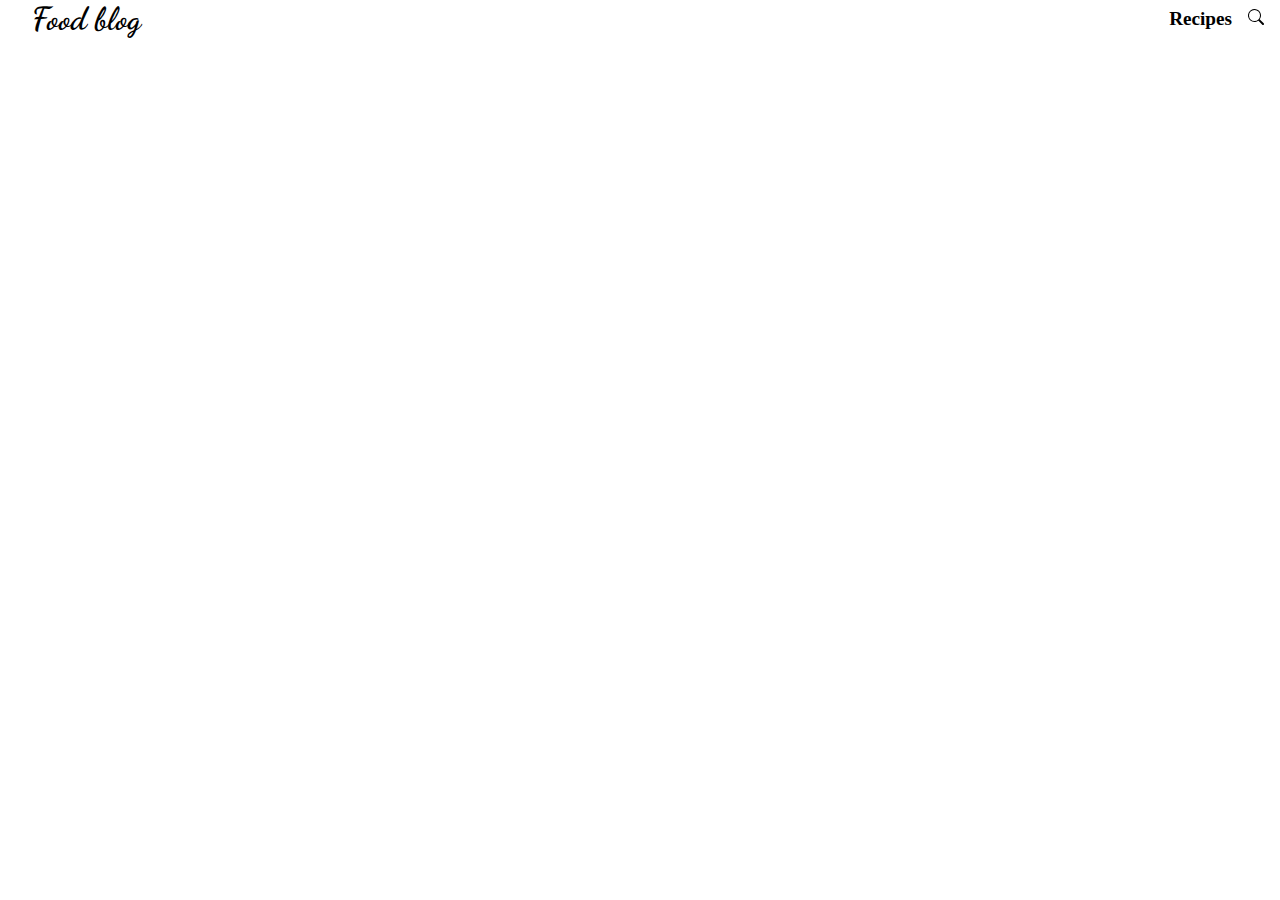
==== index.html @ d6b2c7b5 "Firstcommit" ====
<!DOCTYPE html>
<html lang="en">
  <head>
    <meta charset="UTF-8" />
    <meta http-equiv="X-UA-Compatible" content="IE=edge" />
    <meta name="viewport" content="width=device-width, initial-scale=1.0" />
    <title>Food blog</title>
    <link
      href="https://fonts.googleapis.com/css2?family=Dancing+Script&display=swap"
      rel="stylesheet"
    />
    <link rel="stylesheet" href="style.css" />
  </head>
  <body>
    <header class="baner">
      <div class="lefttop">
        <p>Food blog</p>
      </div>
      <div class="righttop">
        <div>
          <p id="recipes">Recipes</p>
        </div>
        <div>
          <svg
            xmlns="http://www.w3.org/2000/svg"
            width="16"
            height="16"
            fill="currentColor"
            class="bi bi-search"
            viewBox="0 0 16 16"
          >
            <path
              d="M11.742 10.344a6.5 6.5 0 1 0-1.397 1.398h-.001c.03.04.062.078.098.115l3.85 3.85a1 1 0 0 0 1.415-1.414l-3.85-3.85a1.007 1.007 0 0 0-.115-.1zM12 6.5a5.5 5.5 0 1 1-11 0 5.5 5.5 0 0 1 11 0z"
            />
          </svg>
        </div>
      </div>
    </header>
  </body>
</html>
---- style.css ----
* {
  margin: 0;
}

.baner {
  display: flex;
  justify-content: space-between;
  align-items: center;
  margin-top: 0px;
}
.baner .lefttop {
  font-family: "Dancing Script", cursive;
  font-weight: bold;
  font-size: 2rem;
  padding-left: 2rem;
}
.baner .righttop {
  display: flex;
  justify-content: space-between;
  font-size: 1.2rem;
  padding-right: 1rem;
  font-weight: bold;
}
.baner .righttop #recipes {
  padding-right: 1rem;
}/*# sourceMappingURL=style.css.map */
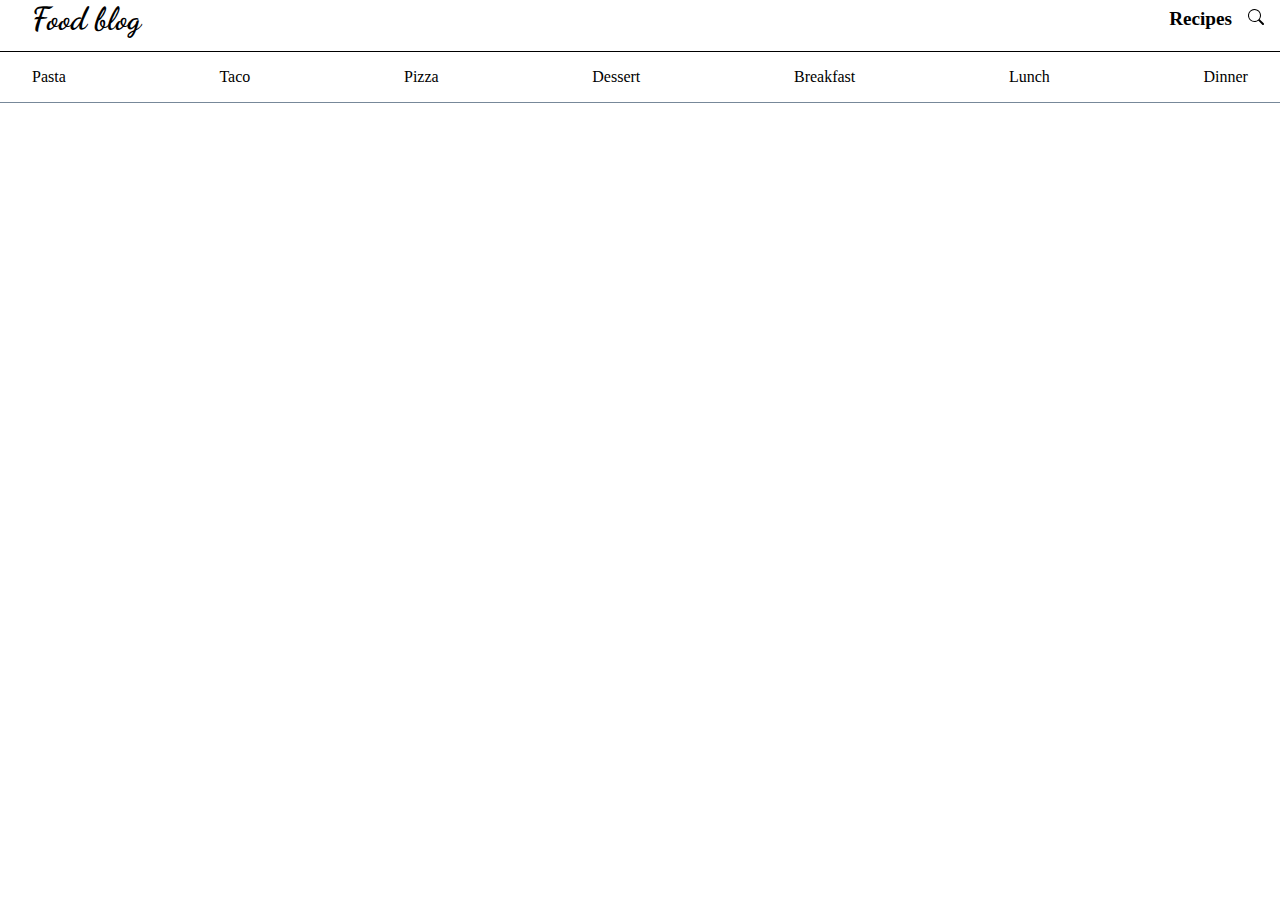
==== commit 93555002: "SecondComm" ====
--- a/index.html
+++ b/index.html
@@ -36,5 +36,24 @@
         </div>
       </div>
     </header>
+
+    <div class="nav">
+        <a href="">Pasta</a>
+        <a href="">Taco</a>
+        <a href="">Pizza</a>
+        <a href="">Dessert</a>
+        <a href="">Breakfast</a>
+        <a href="">Lunch</a>
+        <a href="">Dinner</a>
+
+    </div>
+
+
+
+
+
+
+
+
   </body>
 </html>
--- a/style.css
+++ b/style.css
@@ -23,4 +23,20 @@
 }
 .baner .righttop #recipes {
   padding-right: 1rem;
+}
+
+.nav {
+  display: flex;
+  justify-content: space-between;
+  align-items: center;
+  border-top: 1px solid black;
+  border-bottom: 1px solid lightslategray;
+  padding: 1rem;
+  padding-left: 2rem;
+  padding-right: 2rem;
+  margin-top: 0.8rem;
+}
+.nav a {
+  text-decoration: none;
+  color: black;
 }/*# sourceMappingURL=style.css.map */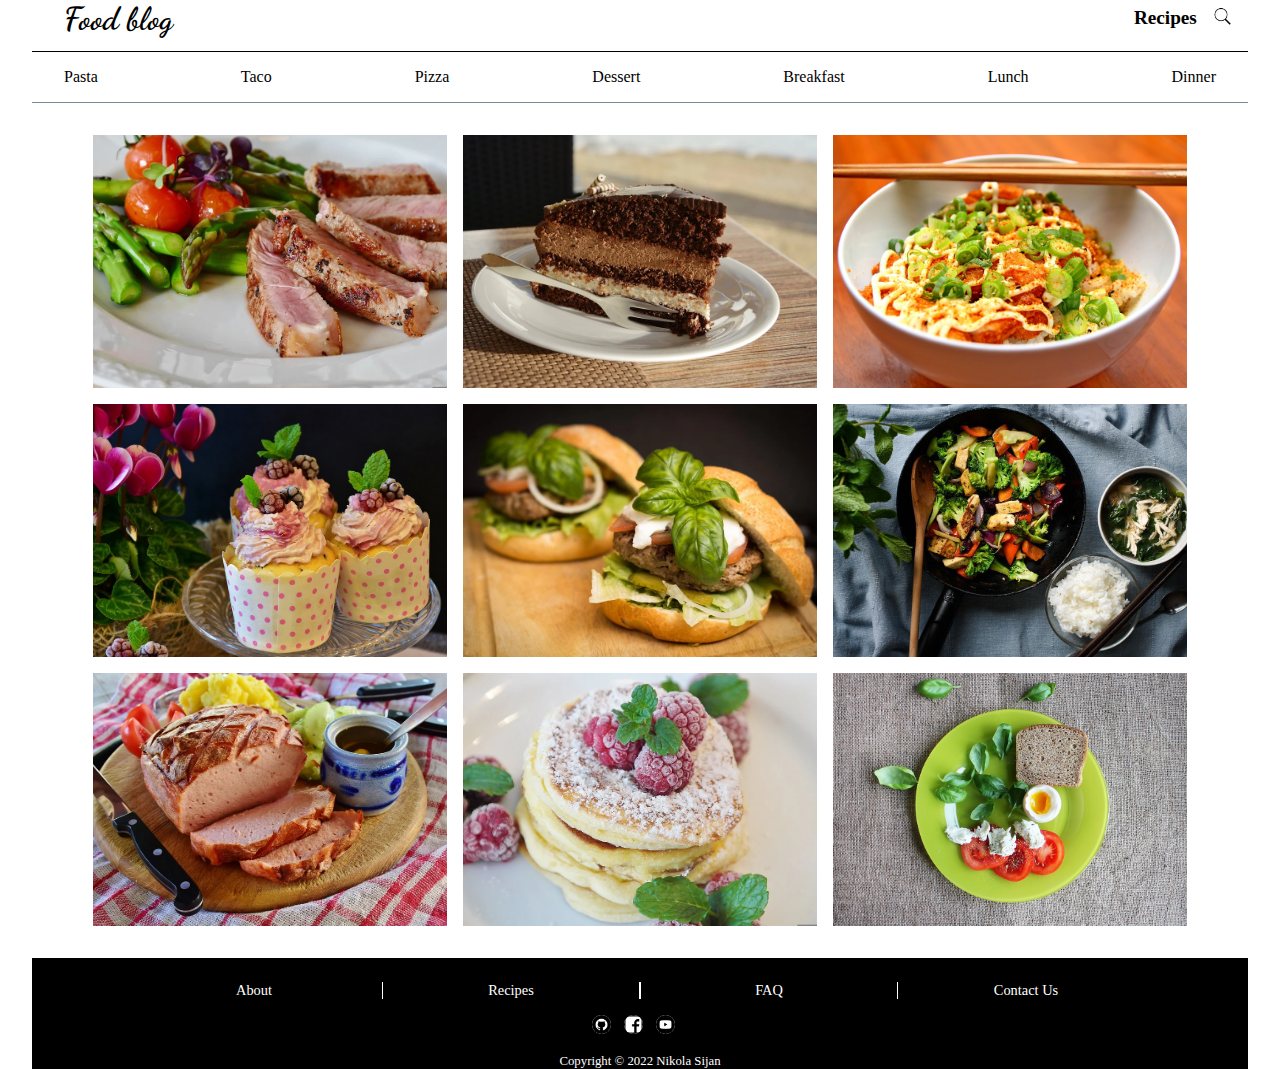
==== commit 55403cad: "FourthComm" ====
--- a/index.html
+++ b/index.html
@@ -21,18 +21,7 @@
           <p id="recipes">Recipes</p>
         </div>
         <div>
-          <svg
-            xmlns="http://www.w3.org/2000/svg"
-            width="16"
-            height="16"
-            fill="currentColor"
-            class="bi bi-search"
-            viewBox="0 0 16 16"
-          >
-            <path
-              d="M11.742 10.344a6.5 6.5 0 1 0-1.397 1.398h-.001c.03.04.062.078.098.115l3.85 3.85a1 1 0 0 0 1.415-1.414l-3.85-3.85a1.007 1.007 0 0 0-.115-.1zM12 6.5a5.5 5.5 0 1 1-11 0 5.5 5.5 0 0 1 11 0z"
-            />
-          </svg>
+          <img src="/images/searchicon.png" alt="searchicon">
         </div>
       </div>
     </header>
@@ -48,9 +37,44 @@
 
     </div>
 
+<div class="container">
+    <img src="/images/asparagus.webp" alt="asparagus">
+    <img src="/images/cake.webp" alt="cake">
+    <img src="/images/food.jpg" alt="food">
+    <img src="/images/cupcake.jpg" alt="cupcake">
+    <img src="/images/hamburger.webp" alt="hamburger">
+    <img src="/images/meal.jpg" alt="meal">
+    <img src="/images/meatloaf.webp" alt="meatloaf">
+    <img src="/images/pancake.webp" alt="pancake">
+    <img src="/images/tomatoes-447170_960_720.jpg" alt="tomatoes">
+</div>
 
+<footer class="footercontainer">
+    <div class="footernav">
+        <a href="">About</a>
+        <a id="recipes" href="">Recipes</a>
+        <a id="faq" href="">FAQ</a>
+        <a href="">Contact Us</a>
+    </div>
 
+    <div class="icons">
+        <div class="icon">
+            <img src="/images/githubicon.png" alt="gh">
+        </div>
+        <div class="icon">
+            <img src="/images/fb2.png" alt="fb">
+        </div>
+        <div class="icon">
+            <img src="/images/yt2.png" alt="yt">
+        </div>
+    </div>
 
+    <div class="cp">
+
+        <p>Copyright &#169; 2022 Nikola Sijan</p>
+
+    </div>
+</footer>
 
 
 
--- a/style.css
+++ b/style.css
@@ -1,5 +1,10 @@
 * {
   margin: 0;
+  padding: 0;
+}
+
+body {
+  margin: 0 2rem;
 }
 
 .baner {
@@ -24,6 +29,10 @@
 .baner .righttop #recipes {
   padding-right: 1rem;
 }
+.baner .righttop img {
+  width: 1.2rem;
+  height: 1.2rem;
+}
 
 .nav {
   display: flex;
@@ -39,4 +48,67 @@
 .nav a {
   text-decoration: none;
   color: black;
+}
+
+.container {
+  display: grid;
+  grid-template-columns: repeat(3, 1fr);
+  grid-template-rows: repeat(3, 1fr);
+  width: 90%;
+  gap: 1rem;
+  margin: 2rem auto;
+}
+.container img {
+  height: 100%;
+  width: 100%;
+  -o-object-fit: cover;
+     object-fit: cover;
+}
+
+.footercontainer {
+  display: flex;
+  flex-direction: column;
+  justify-content: center;
+  align-items: center;
+  background-color: black;
+  color: white;
+}
+.footercontainer .footernav {
+  display: flex;
+  justify-content: center;
+  align-items: center;
+  padding-top: 1.5rem;
+  font-size: 0.9rem;
+}
+.footercontainer .footernav a {
+  text-decoration: none;
+  color: white;
+  width: 16rem;
+  text-align: center;
+}
+.footercontainer .footernav #recipes {
+  border-left: 1px solid white;
+  border-right: 1px solid white;
+}
+.footercontainer .footernav #faq {
+  border-left: 1px solid white;
+  border-right: 1px solid white;
+}
+.footercontainer .icons {
+  display: flex;
+  justify-content: center;
+  align-items: center;
+  margin: 1rem;
+}
+.footercontainer .icons .icon {
+  width: 2rem;
+}
+.footercontainer .icons img {
+  height: 1.2rem;
+  width: 1.2rem;
+  background-color: white;
+  border-radius: 10px;
+}
+.footercontainer .cp {
+  font-size: 0.8rem;
 }/*# sourceMappingURL=style.css.map */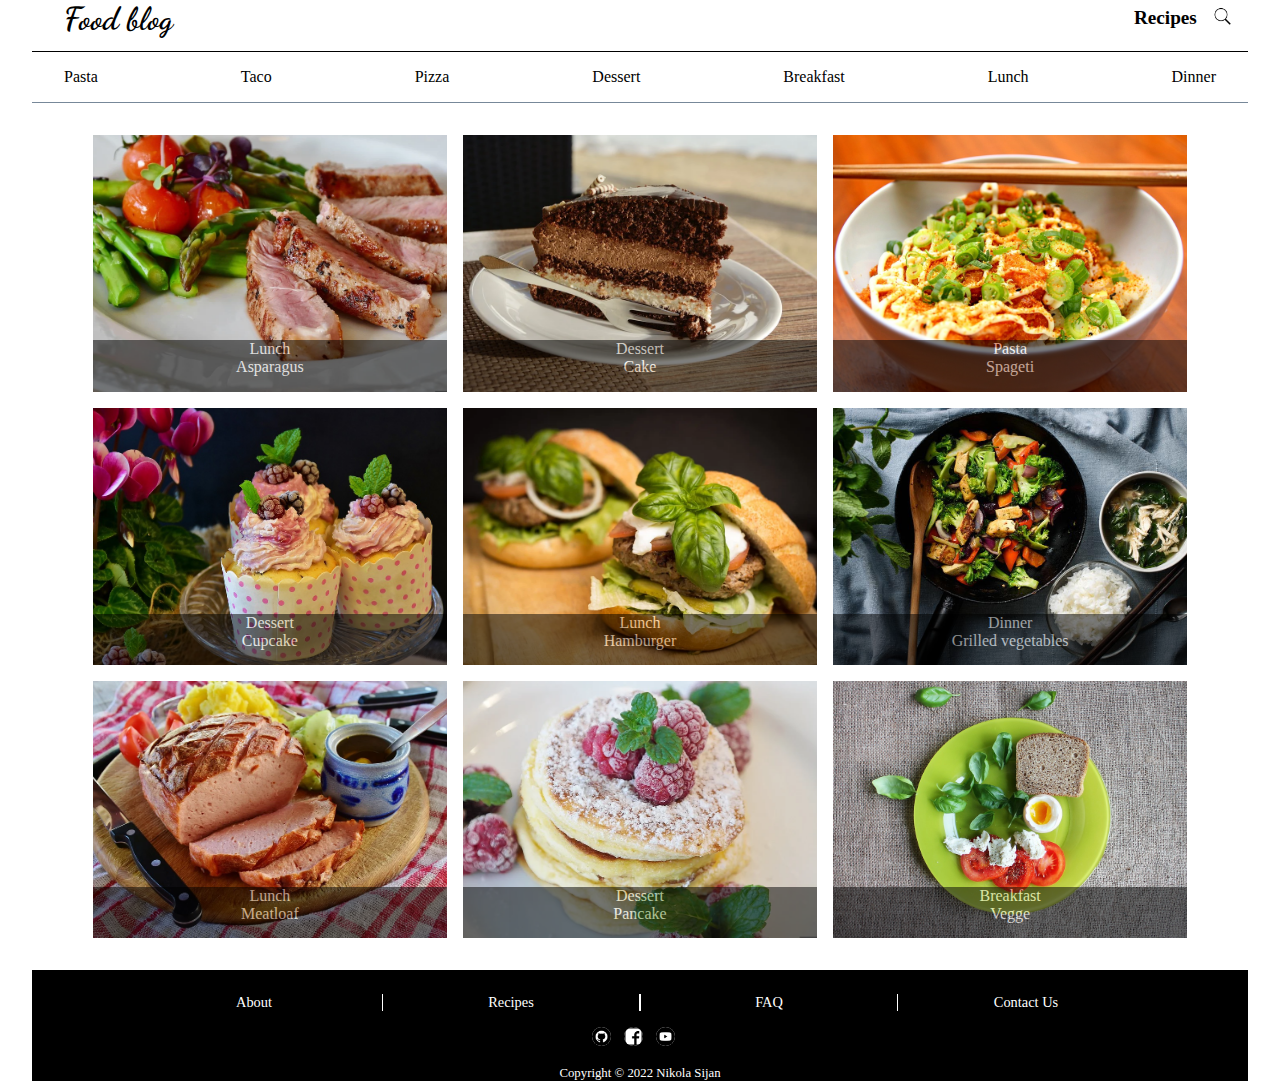
==== commit 31d7c161: "FifthComm" ====
--- a/index.html
+++ b/index.html
@@ -38,15 +38,50 @@
     </div>
 
 <div class="container">
+    <div class="positioning">
     <img src="/images/asparagus.webp" alt="asparagus">
+     <p> Lunch <br> Asparagus</p>
+    </div> 
+
+    <div class="positioning">
     <img src="/images/cake.webp" alt="cake">
+    <p>  Dessert<br>  Cake</p>
+    </div>
+
+    <div class="positioning">
     <img src="/images/food.jpg" alt="food">
+    <p>  Pasta<br>  Spageti</p>
+    </div>
+
+    <div class="positioning">
     <img src="/images/cupcake.jpg" alt="cupcake">
+    <p>  Dessert<br>  Cupcake</p>
+    </div>
+
+    <div class="positioning">
     <img src="/images/hamburger.webp" alt="hamburger">
+    <p>  Lunch<br>  Hamburger</p>
+    </div>
+
+    <div class="positioning">
     <img src="/images/meal.jpg" alt="meal">
+    <p>  Dinner<br>  Grilled vegetables</p>
+    </div>
+
+    <div class="positioning">
     <img src="/images/meatloaf.webp" alt="meatloaf">
+    <p>  Lunch<br>  Meatloaf</p>
+    </div>
+
+    <div class="positioning">
     <img src="/images/pancake.webp" alt="pancake">
+    <p>  Dessert<br>  Pancake</p>
+    </div>
+
+    <div class="positioning">
     <img src="/images/tomatoes-447170_960_720.jpg" alt="tomatoes">
+    <p>  Breakfast<br>  Vegge</p>
+    </div>
 </div>
 
 <footer class="footercontainer">
--- a/style.css
+++ b/style.css
@@ -58,6 +58,19 @@
   gap: 1rem;
   margin: 2rem auto;
 }
+.container .positioning {
+  position: relative;
+  text-align: center;
+}
+.container .positioning p {
+  background-color: black;
+  position: absolute;
+  height: 20%;
+  top: 80%;
+  width: 100%;
+  opacity: 0.5;
+  color: white;
+}
 .container img {
   height: 100%;
   width: 100%;
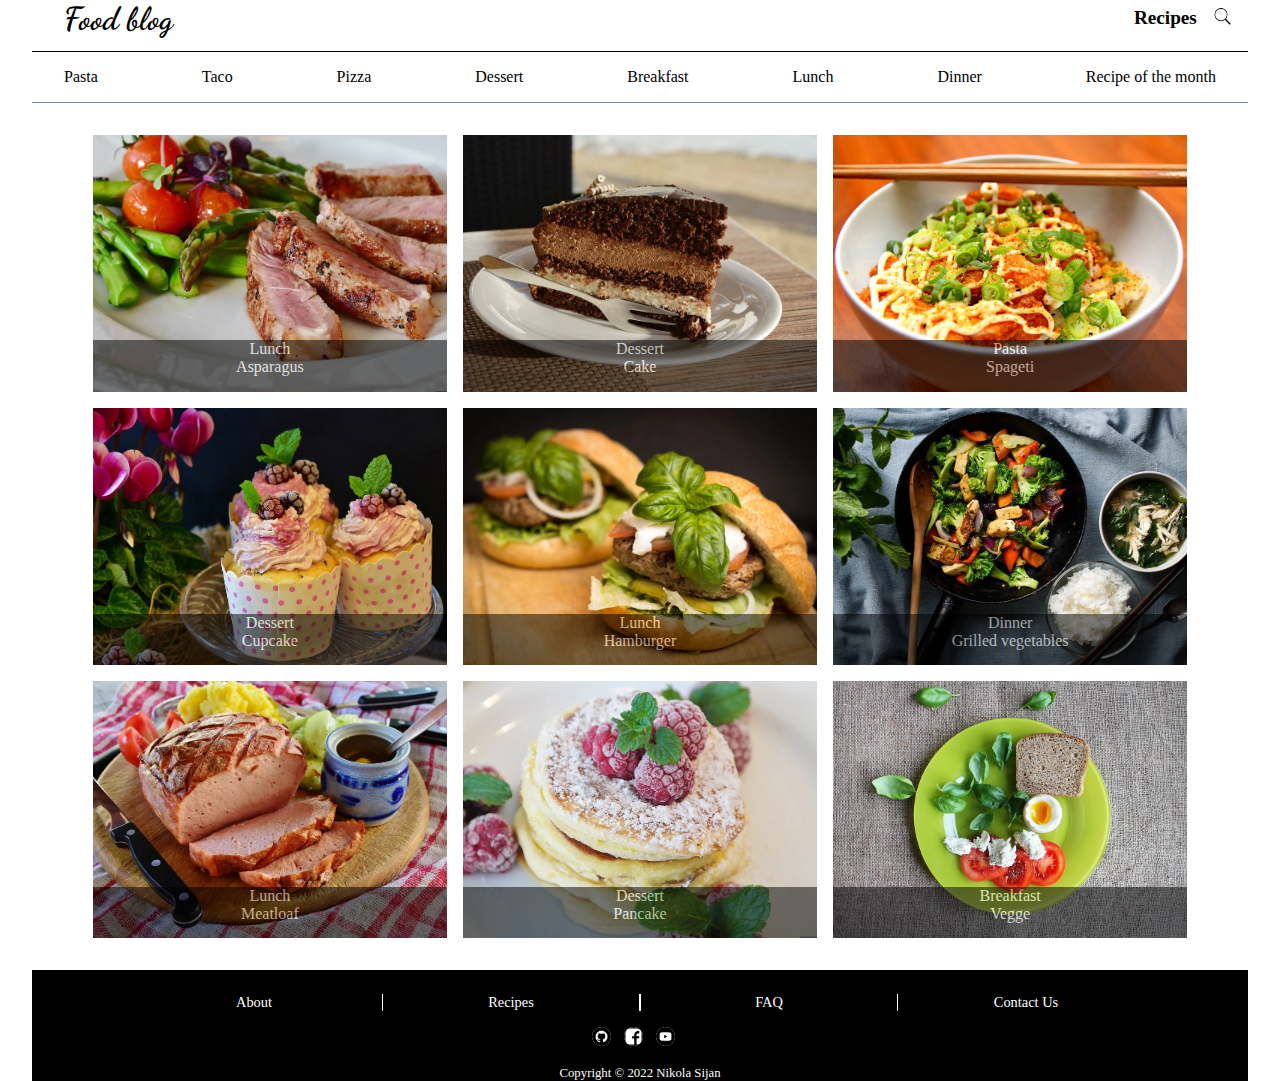
==== commit 25f17599: "SixthComm" ====
--- a/index.html
+++ b/index.html
@@ -34,6 +34,7 @@
         <a href="">Breakfast</a>
         <a href="">Lunch</a>
         <a href="">Dinner</a>
+        <a href="">Recipe of the month</a>
 
     </div>
 
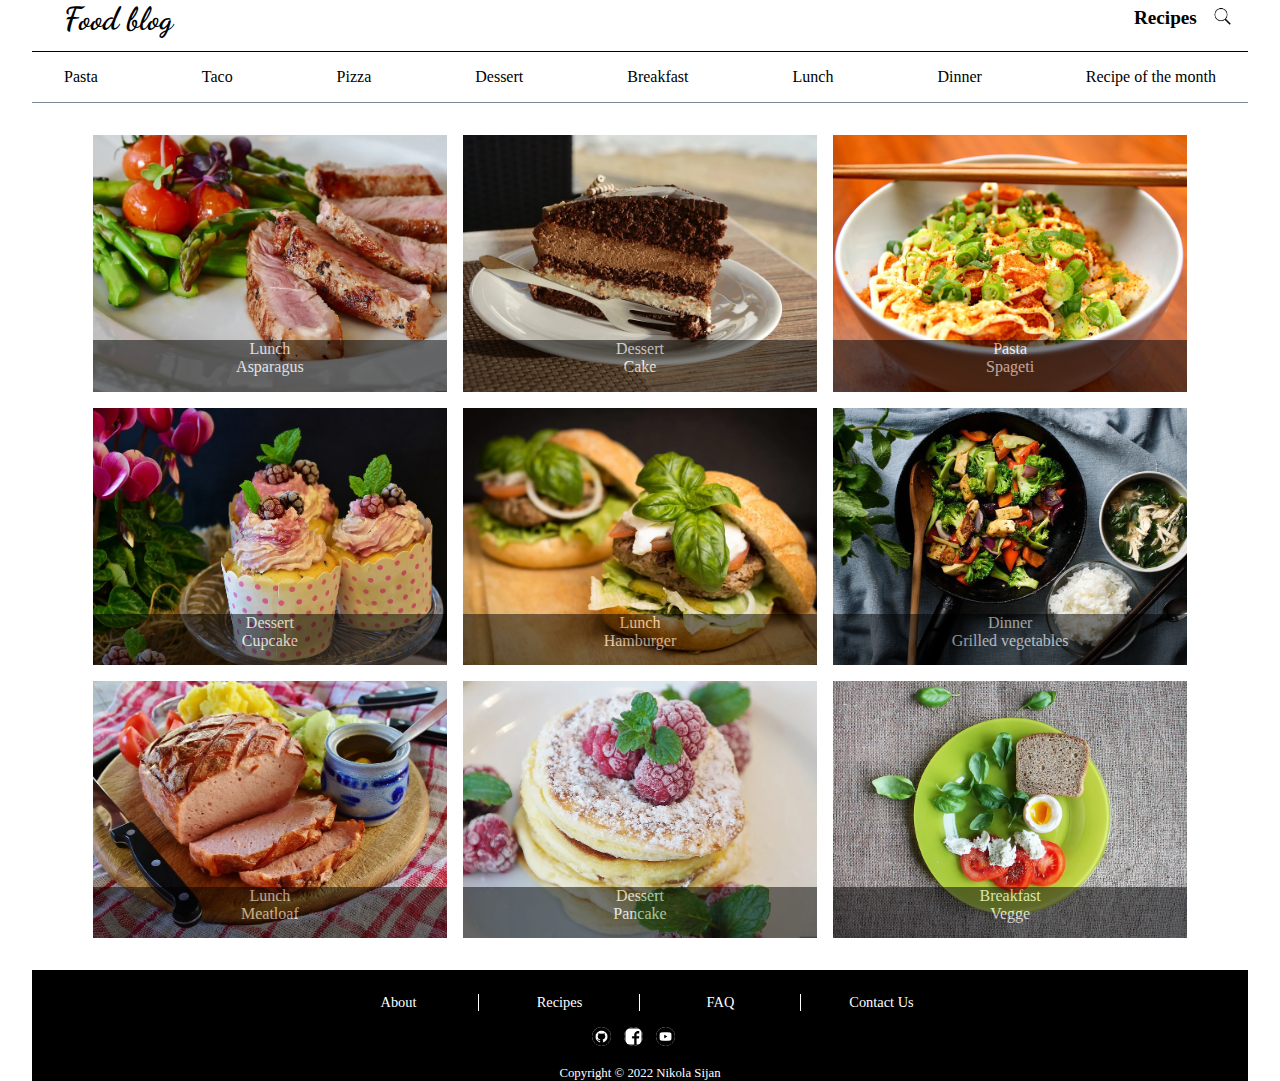
==== commit d29d5311: "InsertMediaQ" ====
--- a/index.html
+++ b/index.html
@@ -34,7 +34,7 @@
         <a href="">Breakfast</a>
         <a href="">Lunch</a>
         <a href="">Dinner</a>
-        <a href="">Recipe of the month</a>
+        <a href="bestrecipte.html">Recipe of the month</a>
 
     </div>
 
@@ -90,7 +90,7 @@
         <a href="">About</a>
         <a id="recipes" href="">Recipes</a>
         <a id="faq" href="">FAQ</a>
-        <a href="">Contact Us</a>
+        <a href="https://codefactory.wien/en/contact-en/" target="_blank">Contact Us</a>
     </div>
 
     <div class="icons">
--- a/style.css
+++ b/style.css
@@ -92,11 +92,12 @@
   align-items: center;
   padding-top: 1.5rem;
   font-size: 0.9rem;
+  width: 80%;
 }
 .footercontainer .footernav a {
   text-decoration: none;
   color: white;
-  width: 16rem;
+  width: 10rem;
   text-align: center;
 }
 .footercontainer .footernav #recipes {
@@ -104,7 +105,6 @@
   border-right: 1px solid white;
 }
 .footercontainer .footernav #faq {
-  border-left: 1px solid white;
   border-right: 1px solid white;
 }
 .footercontainer .icons {
@@ -124,4 +124,25 @@
 }
 .footercontainer .cp {
   font-size: 0.8rem;
+}
+
+@media (max-width: 480px) {
+  body {
+    display: grid;
+    grid-template-columns: 1, 1fr;
+  }
+  body .container {
+    display: grid;
+    grid-template-columns: repeat(1, 1fr);
+  }
+}
+@media (min-width: 481px) and (max-width: 768px) {
+  body {
+    display: grid;
+    grid-template-columns: 2, 1fr;
+  }
+  body .container {
+    display: grid;
+    grid-template-columns: repeat(2, 1fr);
+  }
 }/*# sourceMappingURL=style.css.map */